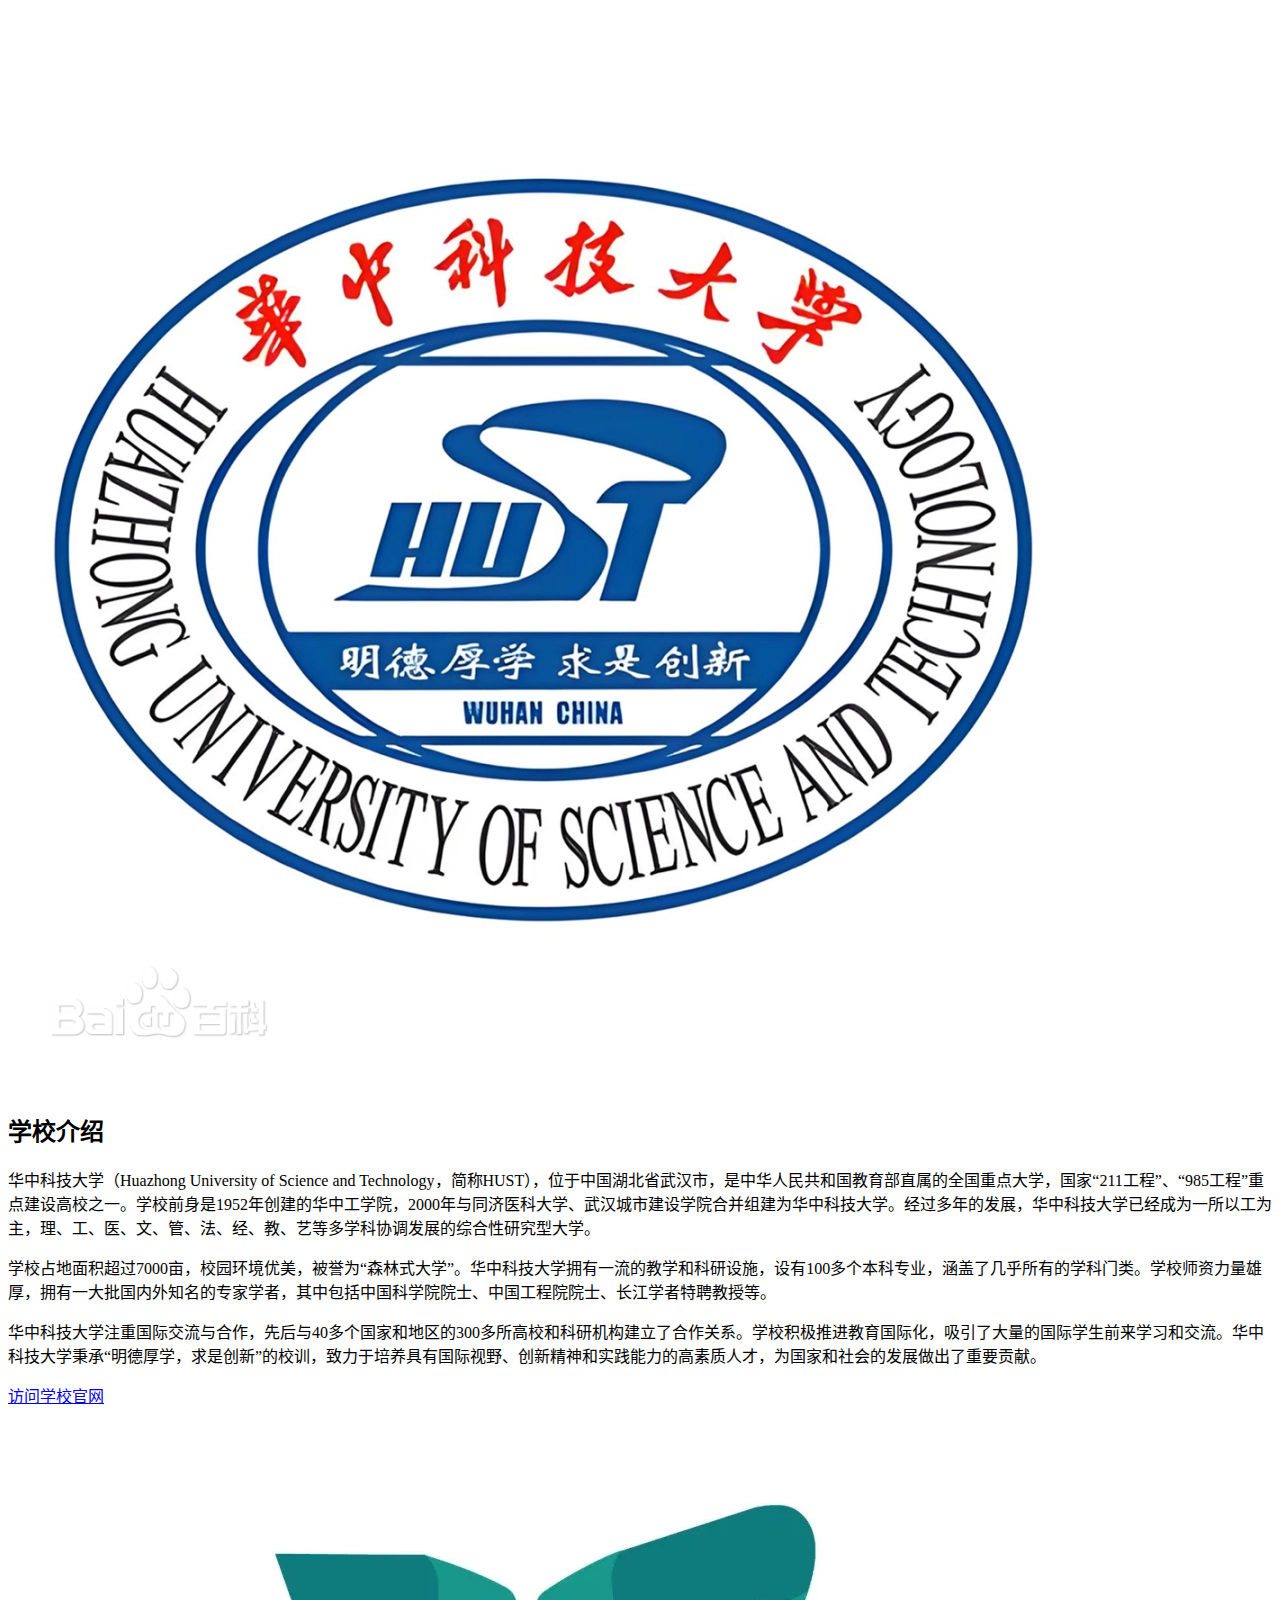
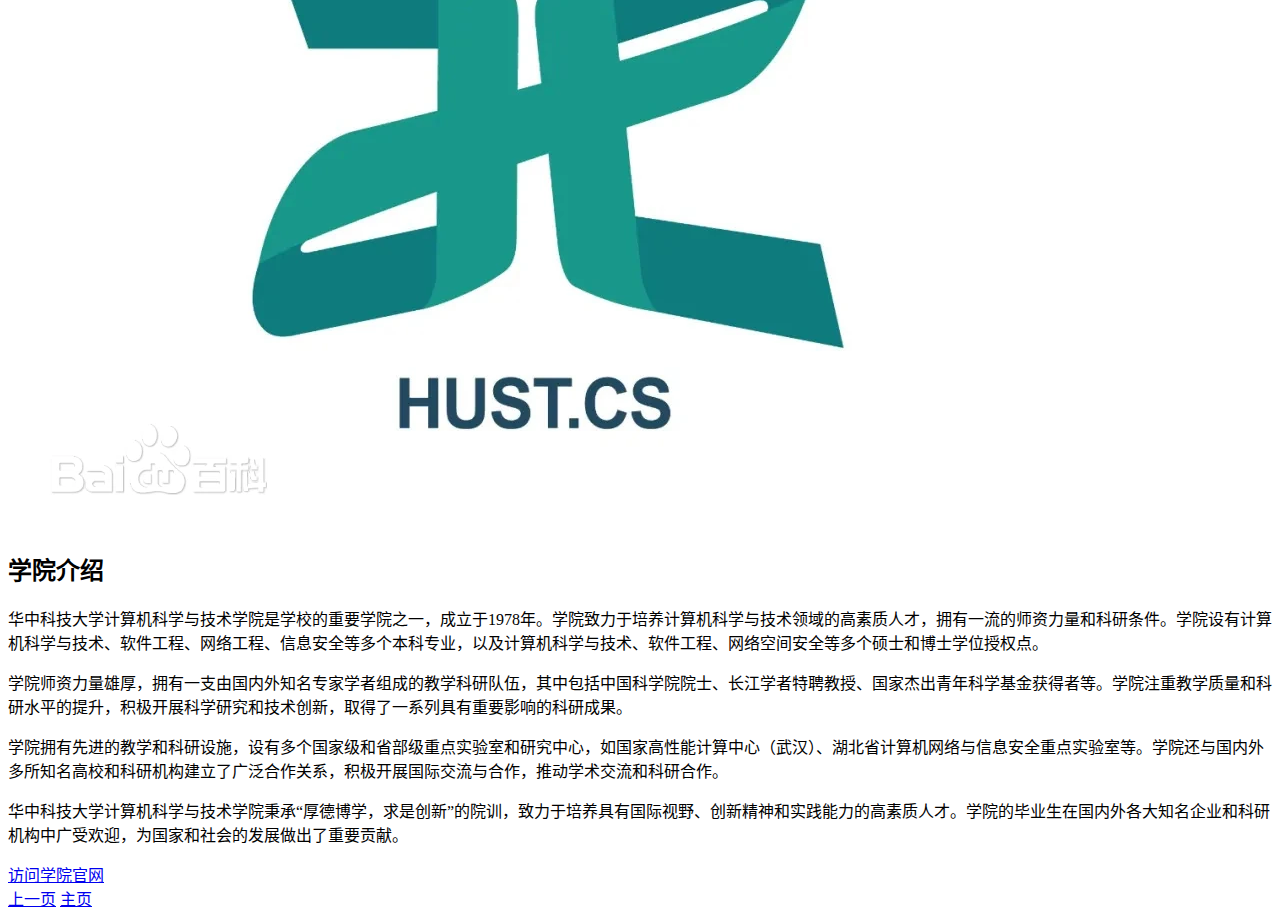
==== Web/School Intro.html @ bee17570 "tenth commit 2024.12.2" ====
<!DOCTYPE html>
<html lang="zh-cn">
<head>
    <meta charset="UTF-8">
    <meta name="viewport" content="width=device-width, initial-scale=1.0">
    <title>学校和学院介绍</title>
    <link rel="stylesheet" href="style School.css">
</head>
<body>
    <div class="background"></div>
    <div class="container">
        <div class="intro-box">
            <img src="../Image/HUSTicon.webp" alt="学校图标" class="icon">
            <h2>学校介绍</h2>
            <p>华中科技大学（Huazhong University of Science and Technology，简称HUST），位于中国湖北省武汉市，是中华人民共和国教育部直属的全国重点大学，国家“211工程”、“985工程”重点建设高校之一。学校前身是1952年创建的华中工学院，2000年与同济医科大学、武汉城市建设学院合并组建为华中科技大学。经过多年的发展，华中科技大学已经成为一所以工为主，理、工、医、文、管、法、经、教、艺等多学科协调发展的综合性研究型大学。</p>
            <p>学校占地面积超过7000亩，校园环境优美，被誉为“森林式大学”。华中科技大学拥有一流的教学和科研设施，设有100多个本科专业，涵盖了几乎所有的学科门类。学校师资力量雄厚，拥有一大批国内外知名的专家学者，其中包括中国科学院院士、中国工程院院士、长江学者特聘教授等。</p>
            <p>华中科技大学注重国际交流与合作，先后与40多个国家和地区的300多所高校和科研机构建立了合作关系。学校积极推进教育国际化，吸引了大量的国际学生前来学习和交流。华中科技大学秉承“明德厚学，求是创新”的校训，致力于培养具有国际视野、创新精神和实践能力的高素质人才，为国家和社会的发展做出了重要贡献。</p>
            <a href="https://www.hust.edu.cn" target="_blank">访问学校官网</a>
        </div>
        <div class="intro-box">
            <img src="../Image/CSicon.webp" alt="学院图标" class="icon">
            <h2>学院介绍</h2>
            <p>华中科技大学计算机科学与技术学院是学校的重要学院之一，成立于1978年。学院致力于培养计算机科学与技术领域的高素质人才，拥有一流的师资力量和科研条件。学院设有计算机科学与技术、软件工程、网络工程、信息安全等多个本科专业，以及计算机科学与技术、软件工程、网络空间安全等多个硕士和博士学位授权点。</p>
            <p>学院师资力量雄厚，拥有一支由国内外知名专家学者组成的教学科研队伍，其中包括中国科学院院士、长江学者特聘教授、国家杰出青年科学基金获得者等。学院注重教学质量和科研水平的提升，积极开展科学研究和技术创新，取得了一系列具有重要影响的科研成果。</p>
            <p>学院拥有先进的教学和科研设施，设有多个国家级和省部级重点实验室和研究中心，如国家高性能计算中心（武汉）、湖北省计算机网络与信息安全重点实验室等。学院还与国内外多所知名高校和科研机构建立了广泛合作关系，积极开展国际交流与合作，推动学术交流和科研合作。</p>
            <p>华中科技大学计算机科学与技术学院秉承“厚德博学，求是创新”的院训，致力于培养具有国际视野、创新精神和实践能力的高素质人才。学院的毕业生在国内外各大知名企业和科研机构中广受欢迎，为国家和社会的发展做出了重要贡献。</p>
            <a href="https://cs.hust.edu.cn" target="_blank">访问学院官网</a>
        </div>
    </div>
    <div class="navigation-buttons">
        <a href="Self Intro.html" class="nav-button">上一页</a>
        <a href="../index.html" class="nav-button">主页</a>
    </div>
</body>
</html>
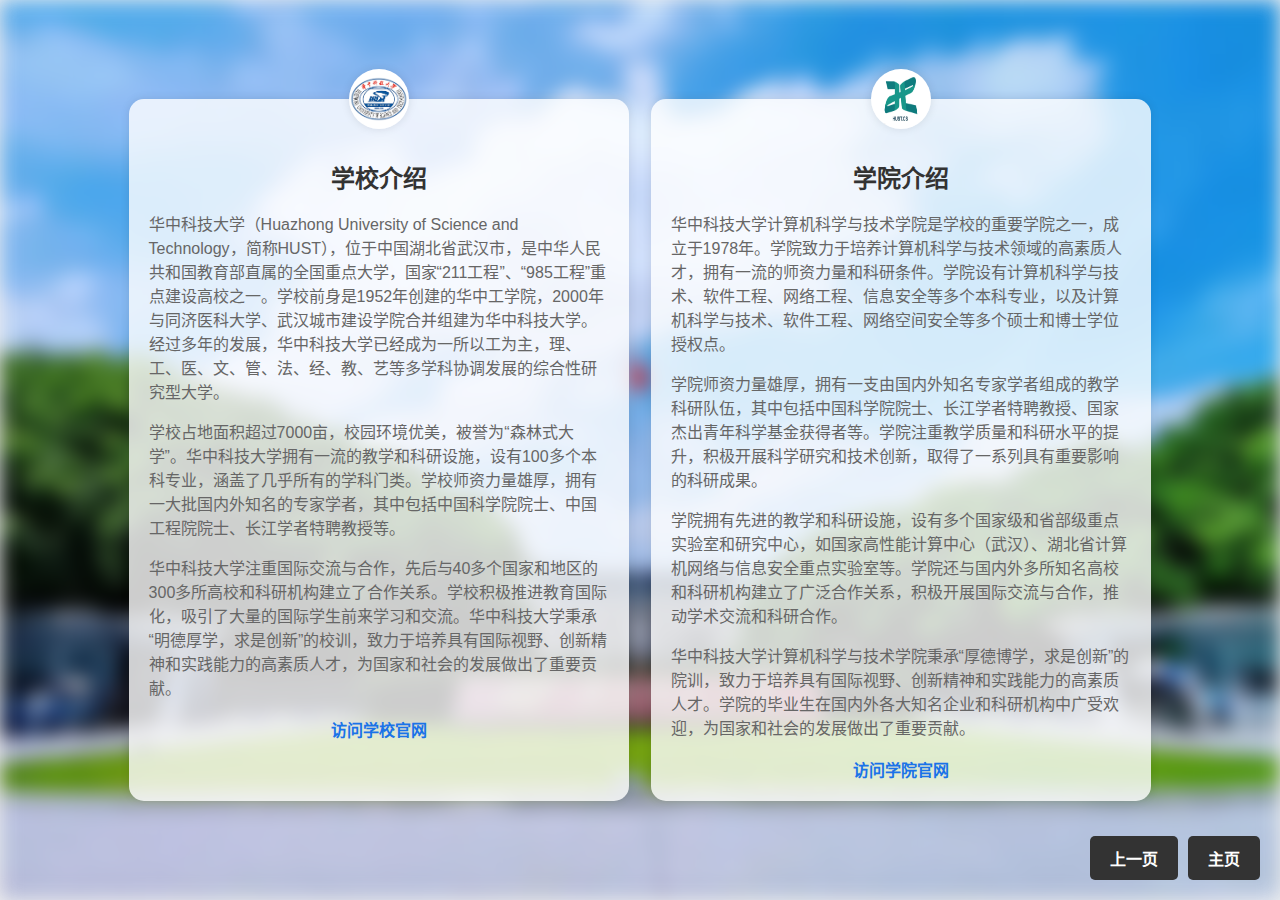
==== commit f4a28eaf: "Commit with Dorm page 2024.12.5" ====
--- a/Web/School Intro.html
+++ b/Web/School Intro.html
@@ -4,7 +4,7 @@
     <meta charset="UTF-8">
     <meta name="viewport" content="width=device-width, initial-scale=1.0">
     <title>学校和学院介绍</title>
-    <link rel="stylesheet" href="style School.css">
+    <link rel="stylesheet" href="style school.css">
 </head>
 <body>
     <div class="background"></div>
--- a/Web/style school.css
+++ b/Web/style school.css
@@ -0,0 +1,103 @@
+body {
+    background-color: #f0f0f0;
+    font-family: Arial, sans-serif;
+    margin: 0;
+    padding: 0;
+    display: flex;
+    justify-content: center;
+    align-items: center;
+    height: 100vh;
+    position: relative;
+    overflow: hidden;
+}
+
+.background {
+    position: absolute;
+    top: 0;
+    left: 0;
+    width: 100%;
+    height: 100%;
+    background: url('../Image/University\ Background.webp') no-repeat center center/cover;
+    filter: blur(10px);
+    z-index: -1;
+}
+
+.container {
+    display: flex;
+    justify-content: space-around;
+    width: 80%;
+    gap: 20px;
+}
+
+.intro-box {
+    background-color: rgba(255, 255, 255, 0.8);
+    padding: 20px;
+    border-radius: 15px;
+    box-shadow: 0 0 10px rgba(0, 0, 0, 0.1);
+    width: 45%;
+    text-align: center;
+    position: relative;
+    transition: transform 0.3s, box-shadow 0.3s;
+}
+
+.intro-box:hover {
+    transform: translateY(-10px);
+    box-shadow: 0 0 20px rgba(0, 0, 0, 0.2);
+}
+
+.intro-box h2 {
+    margin-top: 40px; /* 为图标腾出空间 */
+    color: #333;
+}
+
+.intro-box p {
+    color: #666;
+    font-size: 16px;
+    line-height: 1.5;
+    text-align: left;
+}
+
+.intro-box a {
+    display: block;
+    margin-top: 10px;
+    color: #1a73e8;
+    text-decoration: none;
+    font-weight: bold;
+}
+
+.intro-box a:hover {
+    text-decoration: underline;
+}
+
+.icon {
+    position: absolute;
+    top: -30px; /* 图标高度的一半 */
+    left: 50%;
+    transform: translateX(-50%);
+    width: 60px;
+    height: 60px;
+    border-radius: 50%;
+    box-shadow: 0 0 10px rgba(0, 0, 0, 0.1);
+}
+
+.navigation-buttons {
+    position: absolute;
+    bottom: 20px;
+    right: 20px;
+    display: flex;
+    gap: 10px;
+}
+
+.nav-button {
+    background-color: #333;
+    color: white;
+    padding: 10px 20px;
+    border-radius: 5px;
+    text-decoration: none;
+    font-weight: bold;
+    transition: transform 0.3s;
+}
+
+.nav-button:hover {
+    transform: scale(1.1);
+}